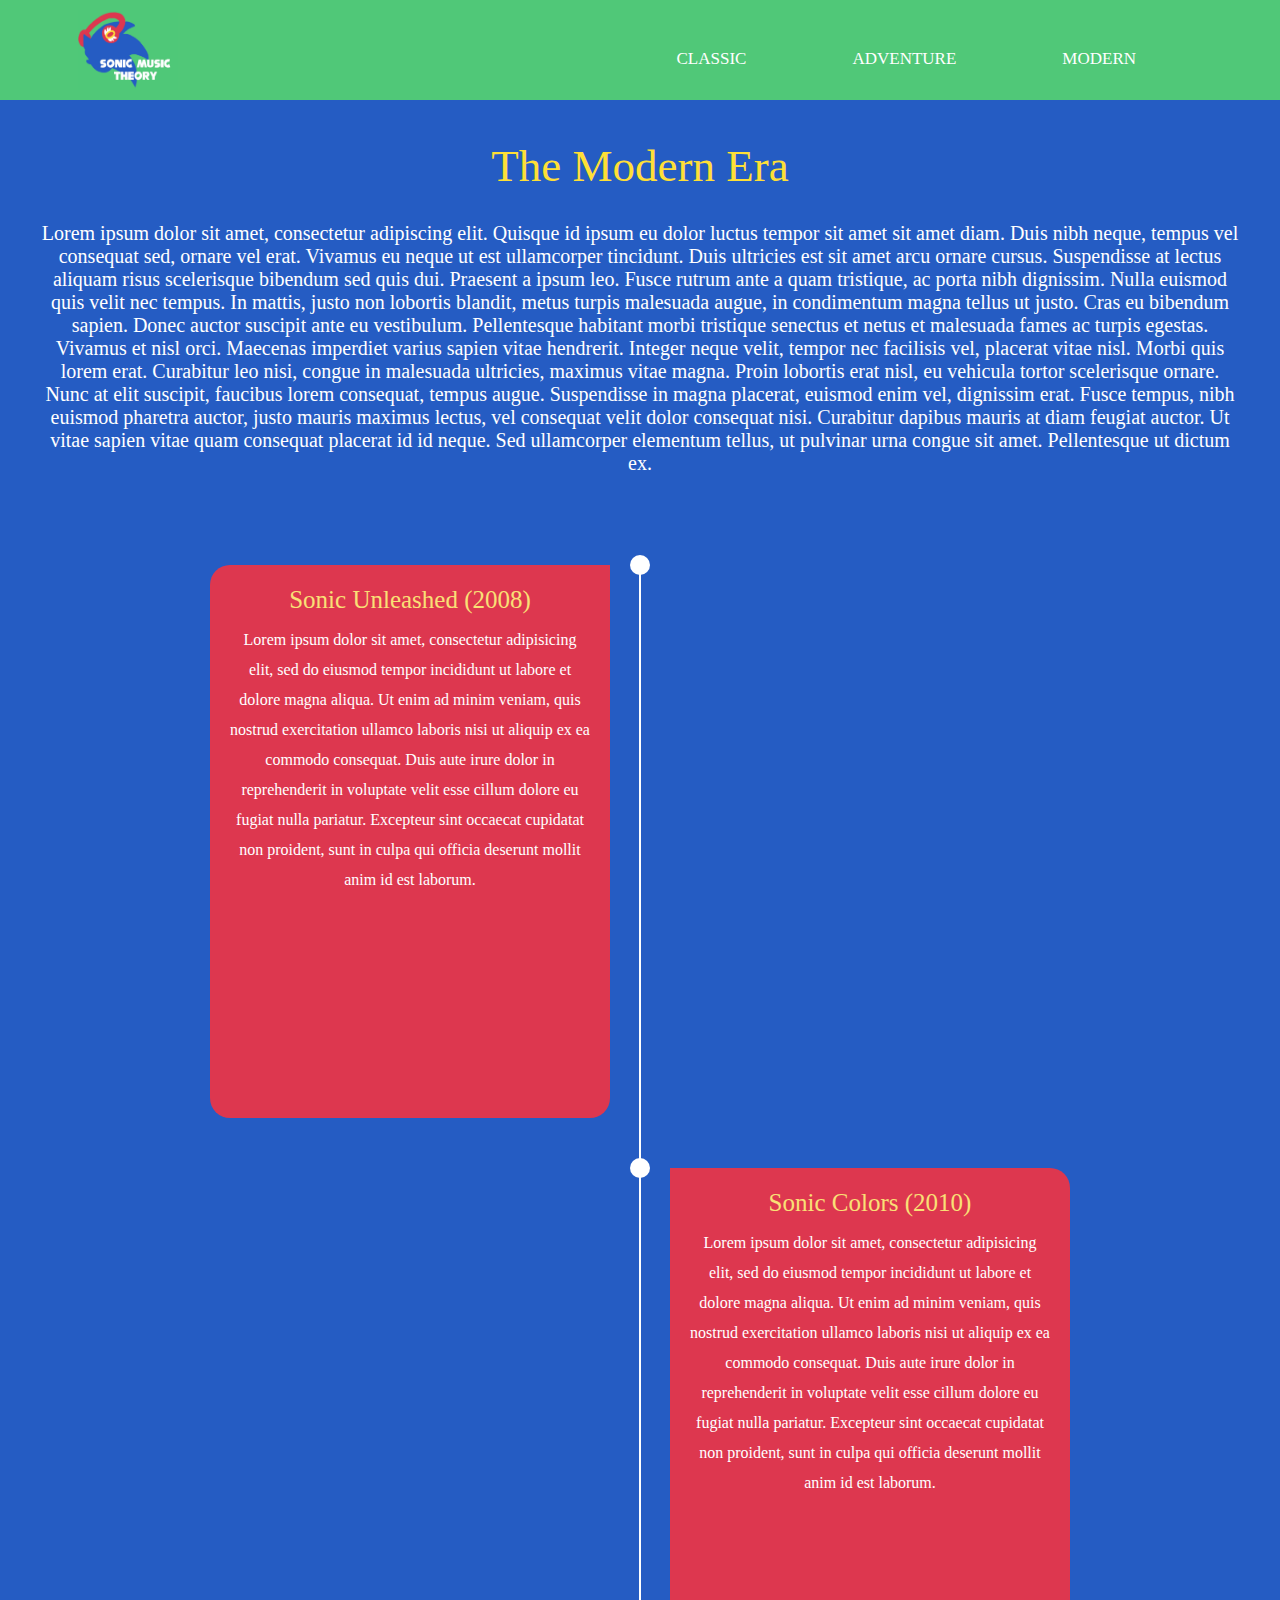
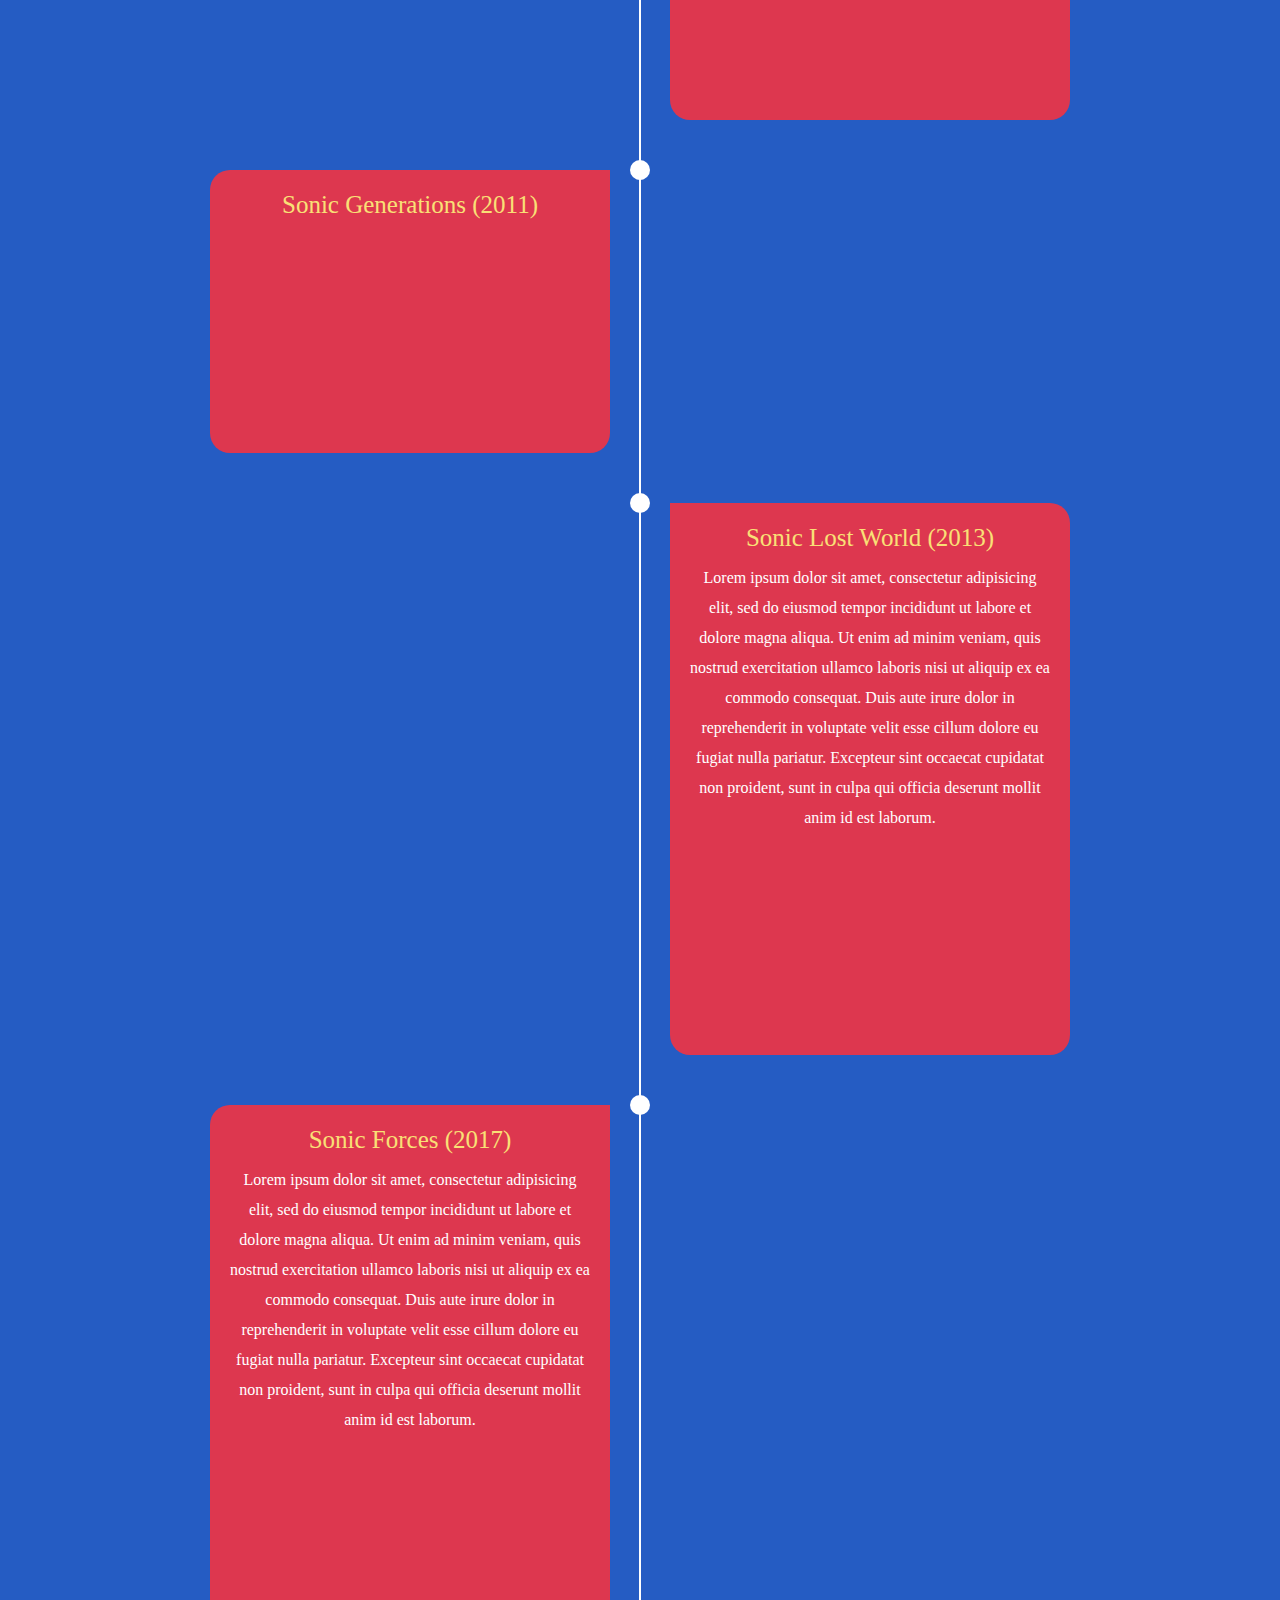
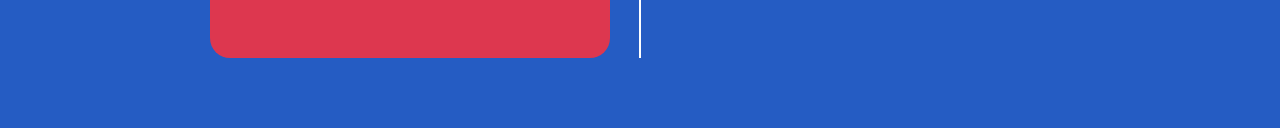
==== fourthpage.html @ 82dee257 "Add files via upload" ====
<!DOCTYPE html>
<html lang="en">
<head>
  <title>The Sound of Speed</title>
  <link rel="icon" type="png" href="SMTFavicon.png"/>
  <link rel="stylesheet" href="style.css">
  <meta charset="utf-8">
  <meta name="description" content="The Sound of Speed: Sonic Music Theory.">
  <meta name="author" content="Gracie Smith">
  <meta name="keywords" content="Sonic the Hedgehog, website, music, vieo game music, music theory, video games"/>
</head>
<body>
  <header>
    <div class="topnav">
      <a href="index.html">
        <img src= "SMTLogo.jpg" width="100" height="100" alt= "logo" class= "logo"></a>
      <nav>
        <ul>
          <li><a href="secondpage.html">Classic</a></li>
          <li><a href="thirdpage.html">Adventure</a></li>
          <li><a href="fourthpage.html">Modern</a></li>
        </ul>
      </nav>
    </div>
  </header>
<div class= "description">
  <h1>The Modern Era</h1>
  <p>Lorem ipsum dolor sit amet, consectetur adipiscing elit. Quisque id ipsum eu dolor luctus tempor sit amet sit amet diam. Duis nibh neque, tempus vel consequat sed, ornare vel erat. Vivamus eu neque ut est ullamcorper tincidunt. Duis ultricies est sit amet arcu ornare cursus. Suspendisse at lectus aliquam risus scelerisque bibendum sed quis dui. Praesent a ipsum leo. Fusce rutrum ante a quam tristique, ac porta nibh dignissim. Nulla euismod quis velit nec tempus. In mattis, justo non lobortis blandit, metus turpis malesuada augue, in condimentum magna tellus ut justo. Cras eu bibendum sapien. Donec auctor suscipit ante eu vestibulum. Pellentesque habitant morbi tristique senectus et netus et malesuada fames ac turpis egestas. Vivamus et nisl orci. Maecenas imperdiet varius sapien vitae hendrerit. Integer neque velit, tempor nec facilisis vel, placerat vitae nisl. Morbi quis lorem erat. Curabitur leo nisi, congue in malesuada ultricies, maximus vitae magna. Proin lobortis erat nisl, eu vehicula tortor scelerisque ornare. Nunc at elit suscipit, faucibus lorem consequat, tempus augue. Suspendisse in magna placerat, euismod enim vel, dignissim erat. Fusce tempus, nibh euismod pharetra auctor, justo mauris maximus lectus, vel consequat velit dolor consequat nisi. Curabitur dapibus mauris at diam feugiat auctor. Ut vitae sapien vitae quam consequat placerat id id neque. Sed ullamcorper elementum tellus, ut pulvinar urna congue sit amet. Pellentesque ut dictum ex.
  </p>
</div>

<div class="timeline-container">
  <div class="timeline">
    <ul>
      <li>
        <div class="timeline-content">
          <h2>Sonic Unleashed (2008)</h2>
          <p>Lorem ipsum dolor sit amet, consectetur adipisicing elit, sed do eiusmod tempor incididunt ut labore et dolore magna aliqua. Ut enim ad minim veniam, quis nostrud exercitation ullamco laboris nisi ut aliquip ex ea commodo consequat. Duis aute irure dolor in reprehenderit in voluptate velit esse cillum dolore eu fugiat nulla pariatur. Excepteur sint occaecat cupidatat non proident, sunt in culpa qui officia deserunt mollit anim id est laborum.</p>
          <div class="container">
            <iframe class="responsive-iframe" src="https://open.spotify.com/embed/playlist/2U9VRy9loz6GafYlyycTWf?utm_source=generator&amp;theme=0" width="100%" height="380" frameBorder="0" allowfullscreen="" allow="autoplay; clipboard-write; encrypted-media; fullscreen; picture-in-picture"></iframe>
          </div>
        </div>
      </li>
      <li>
        <div class="timeline-content">
          <h2>Sonic Colors (2010)</h2>
          <p>Lorem ipsum dolor sit amet, consectetur adipisicing elit, sed do eiusmod tempor incididunt ut labore et dolore magna aliqua. Ut enim ad minim veniam, quis nostrud exercitation ullamco laboris nisi ut aliquip ex ea commodo consequat. Duis aute irure dolor in reprehenderit in voluptate velit esse cillum dolore eu fugiat nulla pariatur. Excepteur sint occaecat cupidatat non proident, sunt in culpa qui officia deserunt mollit anim id est laborum.</p>
          <div class="container">
            <iframe class="responsive-iframe" src="https://open.spotify.com/embed/album/5lOaA1Wm1ShdiaKv3kLRKD?utm_source=generator&amp;theme=0" width="100%" height="380" frameBorder="0" allowfullscreen="" allow="autoplay; clipboard-write; encrypted-media; fullscreen; picture-in-picture"></iframe>
          </div>
        </div>
      </li>
      <li>
        <div class="timeline-content">
          <h2>Sonic Generations (2011)</h2>
          <div class="container">
            <iframe class="responsive-iframe" src="https://open.spotify.com/embed/playlist/2YNJe6ptAl356phpDjHs4W?utm_source=generator&amp;theme=0" width="100%" height="380" frameBorder="0" allowfullscreen="" allow="autoplay; clipboard-write; encrypted-media; fullscreen; picture-in-picture"></iframe>
          </div>
        </div>
      </li>
      <li>
        <div class="timeline-content">
          <h2>Sonic Lost World (2013)</h2>
          <p>Lorem ipsum dolor sit amet, consectetur adipisicing elit, sed do eiusmod tempor incididunt ut labore et dolore magna aliqua. Ut enim ad minim veniam, quis nostrud exercitation ullamco laboris nisi ut aliquip ex ea commodo consequat. Duis aute irure dolor in reprehenderit in voluptate velit esse cillum dolore eu fugiat nulla pariatur. Excepteur sint occaecat cupidatat non proident, sunt in culpa qui officia deserunt mollit anim id est laborum.</p>
          <div class="container">
            <iframe class="responsive-iframe" src="https://open.spotify.com/embed/playlist/2VZOSOggyQuRy0PAbk1M2S?utm_source=generator&amp;theme=0" width="100%" height="380" frameBorder="0" allowfullscreen="" allow="autoplay; clipboard-write; encrypted-media; fullscreen; picture-in-picture"></iframe>
          </div>
        </div>
      </li>
      <li>
        <div class="timeline-content">
          <h2>Sonic Forces (2017)</h2>
          <p>Lorem ipsum dolor sit amet, consectetur adipisicing elit, sed do eiusmod tempor incididunt ut labore et dolore magna aliqua. Ut enim ad minim veniam, quis nostrud exercitation ullamco laboris nisi ut aliquip ex ea commodo consequat. Duis aute irure dolor in reprehenderit in voluptate velit esse cillum dolore eu fugiat nulla pariatur. Excepteur sint occaecat cupidatat non proident, sunt in culpa qui officia deserunt mollit anim id est laborum.</p>
          <div class="container">
            <iframe class="responsive-iframe" src="https://open.spotify.com/embed/playlist/1vLQv3RGPSsbmV4x5FJSJz?utm_source=generator&amp;theme=0" width="100%" height="380" frameBorder="0" allowfullscreen="" allow="autoplay; clipboard-write; encrypted-media; fullscreen; picture-in-picture"></iframe>
          </div>
        </div>
      </li>
    </ul>
  </div>
</div>

</body>
</html>
---- style.css ----
* {
  margin: 0;
  padding: 0;
  box-sizing: border-box;
}

body {
  background: #255CC3;
  margin: 0;
  margin-bottom: 20px;
  text-align: center;
  width: 100%;
  max-width: 1920px;
  position: center;
}

.topnav {
  width: 80%;
  margin: 0 auto;
  overflow: visible;
}

header{
  background: #50C878;
}

header::after {
  content: '';
  display: table;
  clear: both;
}

.logo {
  float: left;
  padding: 10px 0;
  margin-left: -50px;
}

nav {
  float: right;
}

nav ul {
  margin: 0;
  padding: 0;
  list-style: none;
}

nav li {
  display: inline-block;
  font-size: 16px;
  margin-left: 70px;
  padding-top: 35px;
  position: relative;
}

nav a {
  float: left;
  display: block;
  color: white;
  text-align: center;
  padding: 14px 16px;
  font-family: 'pixeled';
  text-decoration: none;
  text-transform: uppercase;
  font-size: 17px;
}

h1 {
    font-family: 'nisesegasonic';
    color: #FEDF37;
    font-weight: 400;
    font-size: 45px;
    text-align: center;
    margin-top: 30px;
    margin-bottom: 30px;
}
h2 {
    font-family: 'Playfair Display', serif;
    color: #F9E076;
    font-weight: 500;
    font-size: 35px;
}
h3 {
    font-family: 'Playfair Display', serif;
    color: #F9E076;
    font-weight: 400;
    font-size: 35px;
}

.description {
  margin: 40px;
  font-family: 'Bree Serif', serif;
  font-size: 20px;
  color: white;
}
.container {
  position: relative;
  overflow: hidden;
  padding-top: 56.25%;
}
.responsive-iframe {
  position: absolute;
  top: 0;
  left: 0;
  bottom: 0;
  right: 0;
  width: 100%;
  height: 100%;
  border: 0;
}

iframe {
  margin-right: 100px;
}

.timeline-container {
  min-height: 100vh;
  width: 100%;
  display: flex;
  align-items: center;
  justify-content: center;
  padding: 50px 0;
  background-color: #255CC3;
}
.timeline {
  width: 80%;
  height: auto;
  max-width: 800px;
  margin: 0 auto;
  position: relative;
}
.timeline ul {
  list-style: none;
}
.timeline li {
  padding: 20px;
  background-color: #DD374F;
  color: white;
  margin-bottom: 20px;
  border-radius: 10px;
}
.timeline li:last-child {
  margin-bottom: 0;
}
.timeline-content h2{
  font-size: 25px;
  font-weight: 500;
  line-height: 30px;
  margin-bottom: 10px;
}
.timeline-content p {
  font-size: 16px;
  line-height: 30px;
  font-weight: 300;
}

@media only screen and (min-width: 700px) {
  .timeline::before{
    content:'';
    position: absolute;
    height: 100%;
    width: 2px;
    left: 50%;
    transform: translateX(-50%);
    background-color: white;
  }

  .timeline li {
    width: 50%;
    margin-bottom: 50px;
    position: relative;
  }
  .timeline li:nth-child(odd) {
    float: left;
    clear: right;
    transform: translateX(-30px);
    border-radius: 20px 0px 20px 20px;
  }
  .timeline li:nth-child(even) {
    float: right;
    clear: left;
    transform: translateX(30px);
    border-radius: 0px 20px 20px 20px;
  }
  .timeline li::after {
    content: '';
    position: absolute;
    height: 20px;
    width: 20px;
    background-color: white;
    border-radius: 50%;
    top: 0;
  }
  .timeline li:nth-child(odd)::after {
    transform: translate(50%, -50%);
    right: -30px;
  }
  .timeline li:nth-child(even)::after {
    transform: translate(-50%, -50%);
    left: -30px;
  }
  .timeline li:hover:after {
    background-color: #FEDF37;
  }
}


@font-face {
  font-family: 'pixeled';
  src: url("../fonts/Pixeled.ttf");
}

@font-face {
  font-family: 'nisesegasonic';
  src: url("../fonts/NiseSegaSonic.TTF");
}

@font-face {
  font-family: 'Courier Prime', monospace;
  src: url('https://fonts.googleapis.com/css2?family=Courier+Prime&display=swap');
}

@font-face {
  font-family: 'Raleway', sans-serif;
  src: url('https://fonts.googleapis.com/css2?family=Raleway:wght@600;700&display=swap');
}
@font-face {
  font-family: 'Bree Serif', serif;
  src: url('https://fonts.googleapis.com/css2?family=Bree+Serif&display=swap');
}
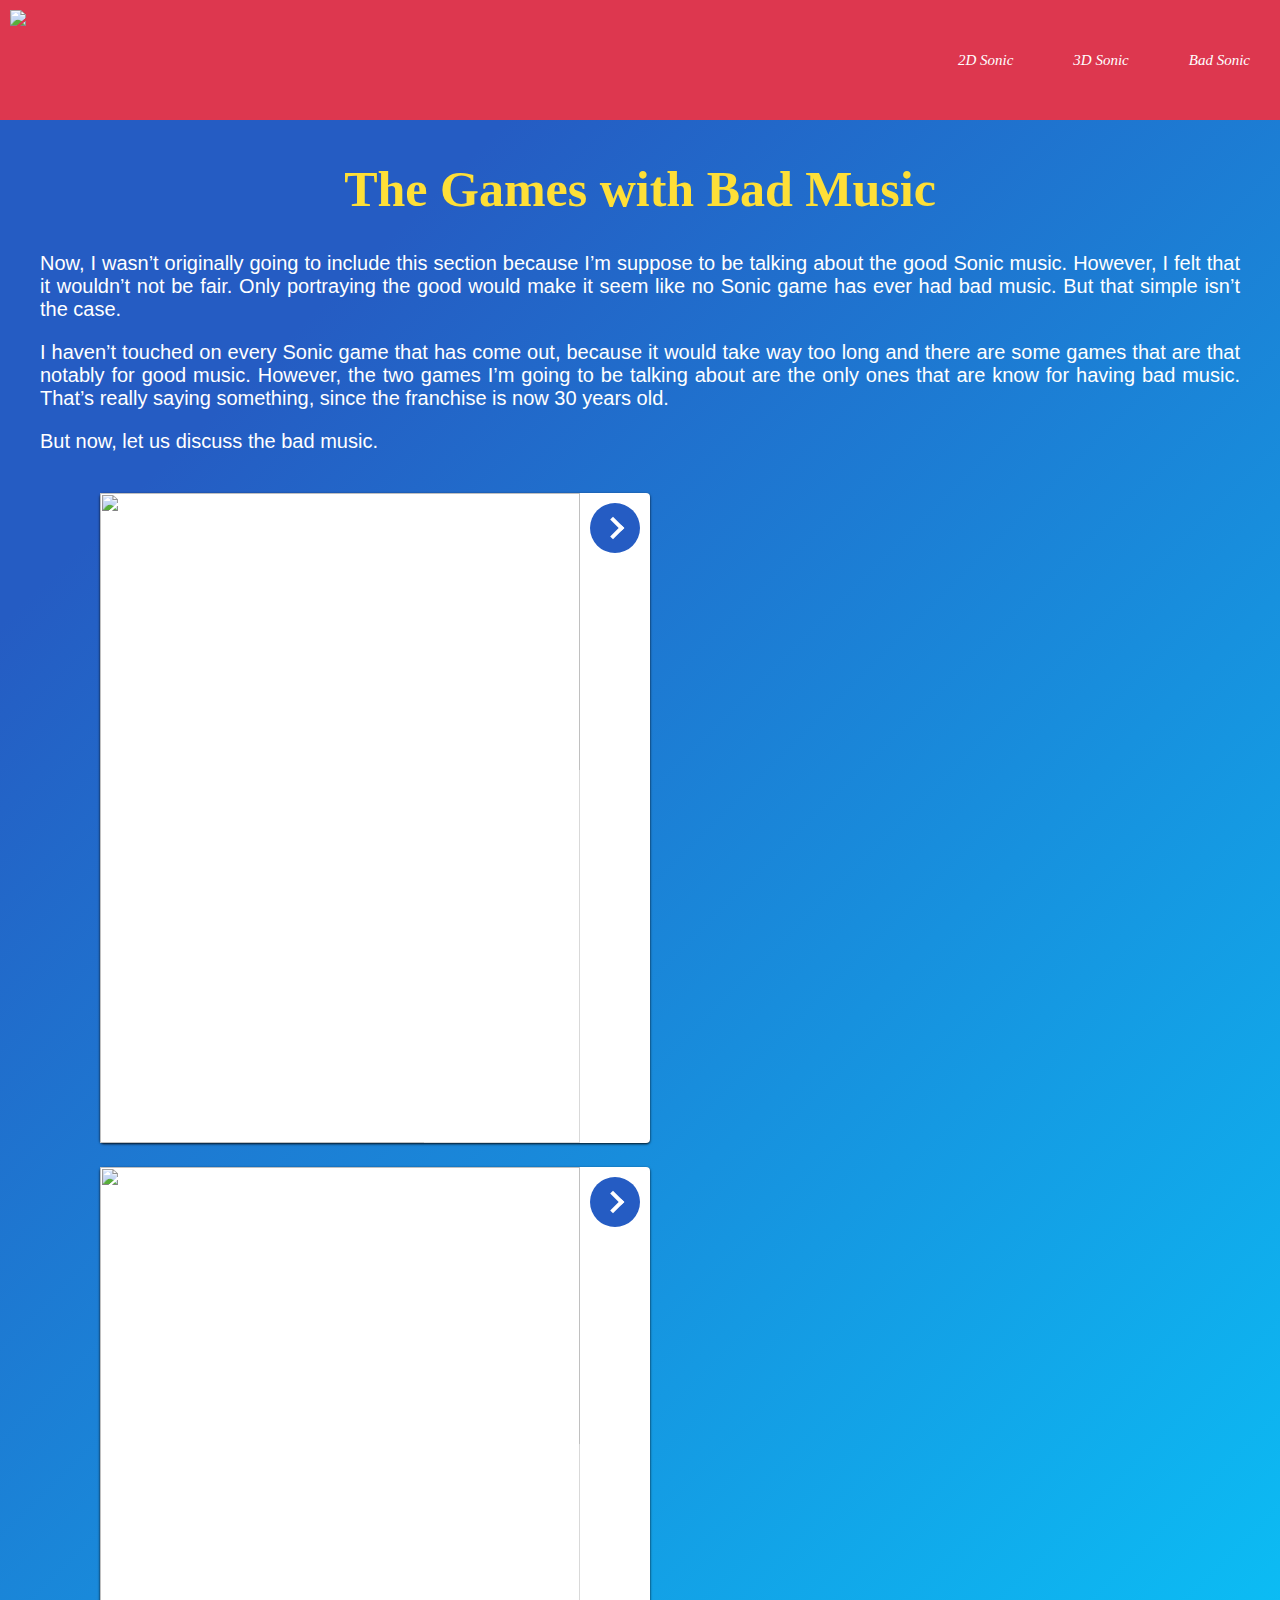
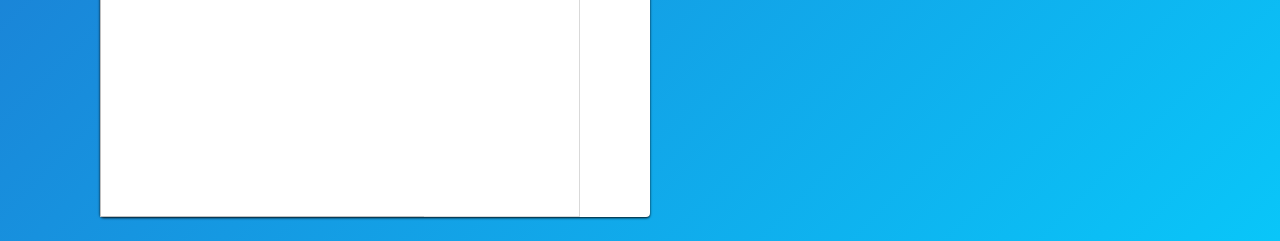
==== commit b208bb70: "Update fourthpage.html" ====
--- a/fourthpage.html
+++ b/fourthpage.html
@@ -8,77 +8,82 @@
   <meta name="description" content="The Sound of Speed: Sonic Music Theory.">
   <meta name="author" content="Gracie Smith">
   <meta name="keywords" content="Sonic the Hedgehog, website, music, vieo game music, music theory, video games"/>
+  <meta name="viewport" content="width=device-width, intial-scale=1.0"/>
 </head>
 <body>
-  <header>
-    <div class="topnav">
-      <a href="index.html">
-        <img src= "SMTLogo.jpg" width="100" height="100" alt= "logo" class= "logo"></a>
+  <section class="nav-bar">
+    <div class="nav-container">
+      <div class="brand">
+        <a href="index.html"><img src="SMTLogo.png"></a>
+      </div>
       <nav>
-        <ul>
-          <li><a href="secondpage.html">Classic</a></li>
-          <li><a href="thirdpage.html">Adventure</a></li>
-          <li><a href="fourthpage.html">Modern</a></li>
+        <div class="nav-mobile"><a id="nav-toggle" href="#!"><span></span></a></div>
+        <ul class="nav-list">
+          <li>
+            <a href="secondpage.html">2D Sonic</a>
+          </li>
+          <li>
+            <a href="thirdpage.html">3D Sonic</a>
+          </li>
+          <li>
+            <a href="fourthpage.html">Bad Sonic</a>
+          </li>
         </ul>
       </nav>
     </div>
-  </header>
-<div class= "description">
-  <h1>The Modern Era</h1>
-  <p>Lorem ipsum dolor sit amet, consectetur adipiscing elit. Quisque id ipsum eu dolor luctus tempor sit amet sit amet diam. Duis nibh neque, tempus vel consequat sed, ornare vel erat. Vivamus eu neque ut est ullamcorper tincidunt. Duis ultricies est sit amet arcu ornare cursus. Suspendisse at lectus aliquam risus scelerisque bibendum sed quis dui. Praesent a ipsum leo. Fusce rutrum ante a quam tristique, ac porta nibh dignissim. Nulla euismod quis velit nec tempus. In mattis, justo non lobortis blandit, metus turpis malesuada augue, in condimentum magna tellus ut justo. Cras eu bibendum sapien. Donec auctor suscipit ante eu vestibulum. Pellentesque habitant morbi tristique senectus et netus et malesuada fames ac turpis egestas. Vivamus et nisl orci. Maecenas imperdiet varius sapien vitae hendrerit. Integer neque velit, tempor nec facilisis vel, placerat vitae nisl. Morbi quis lorem erat. Curabitur leo nisi, congue in malesuada ultricies, maximus vitae magna. Proin lobortis erat nisl, eu vehicula tortor scelerisque ornare. Nunc at elit suscipit, faucibus lorem consequat, tempus augue. Suspendisse in magna placerat, euismod enim vel, dignissim erat. Fusce tempus, nibh euismod pharetra auctor, justo mauris maximus lectus, vel consequat velit dolor consequat nisi. Curabitur dapibus mauris at diam feugiat auctor. Ut vitae sapien vitae quam consequat placerat id id neque. Sed ullamcorper elementum tellus, ut pulvinar urna congue sit amet. Pellentesque ut dictum ex.
-  </p>
-</div>
+  </section>
 
-<div class="timeline-container">
-  <div class="timeline">
-    <ul>
-      <li>
-        <div class="timeline-content">
-          <h2>Sonic Unleashed (2008)</h2>
-          <p>Lorem ipsum dolor sit amet, consectetur adipisicing elit, sed do eiusmod tempor incididunt ut labore et dolore magna aliqua. Ut enim ad minim veniam, quis nostrud exercitation ullamco laboris nisi ut aliquip ex ea commodo consequat. Duis aute irure dolor in reprehenderit in voluptate velit esse cillum dolore eu fugiat nulla pariatur. Excepteur sint occaecat cupidatat non proident, sunt in culpa qui officia deserunt mollit anim id est laborum.</p>
-          <div class="container">
-            <iframe class="responsive-iframe" src="https://open.spotify.com/embed/playlist/2U9VRy9loz6GafYlyycTWf?utm_source=generator&amp;theme=0" width="100%" height="380" frameBorder="0" allowfullscreen="" allow="autoplay; clipboard-write; encrypted-media; fullscreen; picture-in-picture"></iframe>
+  <div class= "description">
+    <h1>The Games with Bad Music</h1>
+    <p>Now, I wasn’t originally going to include this section because I’m suppose to be talking about the good Sonic music. However, I felt that it wouldn’t not be fair. Only portraying the good would make it seem like no Sonic game has ever had bad music. But that simple isn’t the case.</p>
+    <p>I haven’t touched on every Sonic game that has come out, because it would take way too long and there are some games that are that notably for good music. However, the two games I’m going to be talking about are the only ones that are know for having bad music. That’s really saying something, since the franchise is now 30 years old.</p>
+    <p>But now, let us discuss the bad music.</p>
+    </p>
+  </div>
+
+  <div class="fx-wrap">
+      <div class="card">
+          <div class="front">
+              <div class="image"><img src="51rKuCJuw9L.jpeg"/></div>
+              <div class="text">
+                  <header class="clearfix"><button class="flip"><i class="arrow right"></i></button></header>
+              </div>
           </div>
-        </div>
-      </li>
-      <li>
-        <div class="timeline-content">
-          <h2>Sonic Colors (2010)</h2>
-          <p>Lorem ipsum dolor sit amet, consectetur adipisicing elit, sed do eiusmod tempor incididunt ut labore et dolore magna aliqua. Ut enim ad minim veniam, quis nostrud exercitation ullamco laboris nisi ut aliquip ex ea commodo consequat. Duis aute irure dolor in reprehenderit in voluptate velit esse cillum dolore eu fugiat nulla pariatur. Excepteur sint occaecat cupidatat non proident, sunt in culpa qui officia deserunt mollit anim id est laborum.</p>
-          <div class="container">
-            <iframe class="responsive-iframe" src="https://open.spotify.com/embed/album/5lOaA1Wm1ShdiaKv3kLRKD?utm_source=generator&amp;theme=0" width="100%" height="380" frameBorder="0" allowfullscreen="" allow="autoplay; clipboard-write; encrypted-media; fullscreen; picture-in-picture"></iframe>
+          <div class="back">
+              <div class="text">
+                  <header class="clearfix"><button class="flip"><i class="arrow left"></i></button>
+                  </header><b>Sonic Chronicles: The Dark Brotherhood</b>
+                  <p>I’m not gonna lie, I don’t know what happened with the Sonic Chronicles’ soundtrack. I have heard so many stories about what happened; copyright issues, they ran out of time, they deleted all the music files. Just about every reason has been listed. And none of those reasons is an excuse for this awfulness. The quality of the music is so low that it is almost hard to decipher. The notes sound like they were tossed into a blender The melody is none existent. The soundtrack just gives me a headache listening too is.</p>
+                  <iframe src="https://www.youtube.com/embed/yzx2cxJJRhU" title="YouTube video player" frameborder="0" allow="accelerometer; autoplay; clipboard-write; encrypted-media; gyroscope; picture-in-picture" allowfullscreen></iframe>
+              </div>
           </div>
-        </div>
-      </li>
-      <li>
-        <div class="timeline-content">
-          <h2>Sonic Generations (2011)</h2>
-          <div class="container">
-            <iframe class="responsive-iframe" src="https://open.spotify.com/embed/playlist/2YNJe6ptAl356phpDjHs4W?utm_source=generator&amp;theme=0" width="100%" height="380" frameBorder="0" allowfullscreen="" allow="autoplay; clipboard-write; encrypted-media; fullscreen; picture-in-picture"></iframe>
+      </div>
+  </div>
+  <div class="fx-wrap">
+      <div class="card">
+          <div class="front">
+              <div class="image">
+                  <div class="image"><img src="MV5BZTA2NzY4YmItMDE0MS00YWU0LWIyN2MtYjI0OWYxNmE3YzgxXkEyXkFqcGdeQXVyNDQ2OTk4MzI@._V1_.jpg"/></div>
+              </div>
+              <div class="text">
+                  <header class="clearfix"><button class="flip"><i class="arrow right"></i></button></header>
+              </div>
           </div>
-        </div>
-      </li>
-      <li>
-        <div class="timeline-content">
-          <h2>Sonic Lost World (2013)</h2>
-          <p>Lorem ipsum dolor sit amet, consectetur adipisicing elit, sed do eiusmod tempor incididunt ut labore et dolore magna aliqua. Ut enim ad minim veniam, quis nostrud exercitation ullamco laboris nisi ut aliquip ex ea commodo consequat. Duis aute irure dolor in reprehenderit in voluptate velit esse cillum dolore eu fugiat nulla pariatur. Excepteur sint occaecat cupidatat non proident, sunt in culpa qui officia deserunt mollit anim id est laborum.</p>
-          <div class="container">
-            <iframe class="responsive-iframe" src="https://open.spotify.com/embed/playlist/2VZOSOggyQuRy0PAbk1M2S?utm_source=generator&amp;theme=0" width="100%" height="380" frameBorder="0" allowfullscreen="" allow="autoplay; clipboard-write; encrypted-media; fullscreen; picture-in-picture"></iframe>
+          <div class="back">
+              <div class="text">
+                  <header class="clearfix"><button class="flip"><i class="arrow left"></i></button></header>
+                  <b>Sonic Boom: Rise of Lyric</b>
+                  <p>I wouldn’t say that the music is Sonic Boom is bad, in and of itself. The music is very generic, but if it had been used for a stand alone kids game, I don’t think anyone would complain. The problem is that this is for a Sonic game, which has constantly shown that it is able to make stellar music for its games. So, having this generic soundtrack associated with Sonic is very disappointing. It’s not a bad game soundtrack, but it is a bad Sonic game soundtrack.</p>
+                  <iframe src="https://www.youtube.com/embed/wPrit8J97d8" title="YouTube video player" frameborder="0" allow="accelerometer; autoplay; clipboard-write; encrypted-media; gyroscope; picture-in-picture" allowfullscreen></iframe>
+              </div>
           </div>
-        </div>
-      </li>
-      <li>
-        <div class="timeline-content">
-          <h2>Sonic Forces (2017)</h2>
-          <p>Lorem ipsum dolor sit amet, consectetur adipisicing elit, sed do eiusmod tempor incididunt ut labore et dolore magna aliqua. Ut enim ad minim veniam, quis nostrud exercitation ullamco laboris nisi ut aliquip ex ea commodo consequat. Duis aute irure dolor in reprehenderit in voluptate velit esse cillum dolore eu fugiat nulla pariatur. Excepteur sint occaecat cupidatat non proident, sunt in culpa qui officia deserunt mollit anim id est laborum.</p>
-          <div class="container">
-            <iframe class="responsive-iframe" src="https://open.spotify.com/embed/playlist/1vLQv3RGPSsbmV4x5FJSJz?utm_source=generator&amp;theme=0" width="100%" height="380" frameBorder="0" allowfullscreen="" allow="autoplay; clipboard-write; encrypted-media; fullscreen; picture-in-picture"></iframe>
-          </div>
-        </div>
-      </li>
-    </ul>
+      </div>
   </div>
-</div>
+
+<script src="http://cdnjs.cloudflare.com/ajax/libs/jquery/2.1.3/jquery.min.js"></script>
+<script type="text/javascript" async src="https://tenor.com/embed.js"></script>
+<script  src="main.js"></script>
+<script  src="card.js"></script>
 
 </body>
 </html>
--- a/style.css
+++ b/style.css
@@ -1,229 +1,488 @@
+body {
+	margin: 0;
+	padding: 0;
+	background-color: #09c6f9;
+	background-image: linear-gradient(315deg, #09c6f9 0%, #255cc3 80%);
+  overflow-x: hidden;
+}
+
 * {
+	font-family: 'Righteous', cursive;
+}
+
+.nav-bar {
+  height: 110px;
+  background: #DD374F;
+  padding-top: 10px;
+}
+.brand {
+  position: absolute;
+  padding-left: 10px;
+  float: left;
+  line-height: 70px;
+  text-transform: uppercase;
+  font-size: 1.4em;
+}
+.brand a img {
+	max-height: 100px;
+  float: left;
+  position: relative;
+}
+.brand a,
+.brand a:visited {
+  color: #ffffff;
+  text-decoration: none;
+}
+.nav-container {
+  max-width: 1400px;
+  margin: 0 auto;
+}
+
+nav {
+  float: right;
+}
+nav ul {
+  list-style: none;
   margin: 0;
   padding: 0;
-  box-sizing: border-box;
-}
-
-body {
-  background: #255CC3;
+}
+nav ul li {
+  float: left;
+  position: relative;
+  text-align: center;
+}
+nav ul li a,
+nav ul li a:visited {
+  display: block;
+  padding: 0 30px;
+  line-height: 100px;
+  background: #DD374F;
+  color: #ffffff;
+  font-size: 15px;
+  font-family: 'pixeled';
+  font-style: oblique;
+  text-decoration: none;
+}
+nav ul li a:hover,
+nav ul li a:visited:hover {
+  background-image: url("sonic_transform2_special.gif");
+  background-size: 220px;
+  background-repeat: no-repeat;
+  background-position: center;
+  text-decoration: underline;
+}
+nav ul li ul li {
+  min-width: 190px;
+}
+nav ul li ul li a {
+  padding: 30px;
+  line-height: 50px;
+}
+.nav-mobile {
+  display: none;
+  position: absolute;
+  margin-top: 20px;
+  top: 0;
+  right: 0;
+  background: #DD374F;
+  height: 70px;
+  width: 70px;
+}
+
+@media only screen and (max-width: 798px) {
+  .nav-mobile {
+    display: block;
+  }
+  nav {
+    width: 100%;
+    padding: 100px 0 15px;
+  }
+  nav ul {
+    display: none;
+  }
+  nav ul li {
+    float: none;
+  }
+  nav ul li a {
+    padding: 15px;
+    line-height: 70px;
+    padding-left: 25%;
+  }
+  nav ul li a:hover,
+  nav ul li a:visited:hover {
+    background-size: 200px;
+    background-position: 100px
+  }
+  nav ul li ul li a {
+    padding-left: 30%;
+  }
+	.brand a img {
+		max-height: 80px;
+		margin-top: 5px;
+	}
+  .fx-wrap {
+    margin-left: 10px;
+  }
+  .fx-wrap .card {
+    width: 300px;
+    height: 350px;
+  }
+  .image img {
+    width: 280px;
+    height: 350px;
+  }
+}
+@media screen and (min-width: 799px) {
+  .nav-list {
+    display: block !important;
+  }
+}
+
+#nav-toggle {
+  position: absolute;
+  left: 18px;
+  top: 22px;
+  cursor: pointer;
+  padding: 10px 35px 16px 0px;
+}
+#nav-toggle span,
+#nav-toggle span:before,
+#nav-toggle span:after {
+  cursor: pointer;
+  border-radius: 1px;
+  height: 5px;
+  width: 35px;
+  background: #ffffff;
+  position: absolute;
+  display: block;
+  content: '';
+  transition: all 300ms ease-in-out;
+}
+#nav-toggle span:before {
+  top: -10px;
+}
+#nav-toggle span:after {
+  bottom: -10px;
+}
+#nav-toggle.active span {
+  background-color: transparent;
+}
+#nav-toggle.active span:before, #nav-toggle.active span:after {
+  top: 0;
+}
+#nav-toggle.active span:before {
+  transform: rotate(45deg);
+}
+#nav-toggle.active span:after {
+  transform: rotate(-45deg);
+}
+
+.description {
+  margin: 40px;
+  text-align: justify;
+}
+.description h1 {
+  font-family: 'nisesegasonic';
+  font-size: 50px;
+  text-align: center;
+  color: #FEDF37;
+}
+.description p {
+  font-size: 20px;
+  font-family: 'Readex Pro', sans-serif;
+  color: white;
+}
+
+.image img {
+  width: 480px;
+  height: 650px;
+}
+
+.fx-wrap {
+  display: inline-block;
+  margin-bottom: 20px;
+  margin-left: 100px;
+}
+.fx-wrap .card {
+  width: 550px;
+  height: 650px;
+  position: relative;
+}
+
+.fx-wrap .card>.front,
+.fx-wrap .card>.back {
+  transition: transform 3s, z-index 3s 0s, box-shadow 3s;
+  box-shadow: 0 1px 3px rgba(0,0,0,0.48), 0 1px 2px rgba(0,0,0,0.60);
+  will-change: transform;
+  position: absolute;
+  left: 0;
+  right: 0;
+  top: 0;
+  bottom: 0;
+  border-radius: 4px;
+  background-color: #fff;
+  backface-visibility: hidden;
+}
+.fx-wrap .card>.front:before,
+.fx-wrap .card>.back:before {
+  transition: all 1s;
+  content: '';
+  display: block;
+  position: absolute;
+  width: 100%;
+  height: 100%;
+  background-size: contain;
+  background-image: linear-gradient(135deg, rgba(238,238,238,0) 0%, rgba(255,255,255,0) 36%, rgba(255,255,255,0.4) 36%, rgba(255,255,255,0.4) 68%, rgba(247,247,247,0) 69%, rgba(238,238,238,0) 70%);
+  background-repeat: no-repeat;
+  background-position: 324px 0;
+  pointer-events: none;
+  z-index: 20;
+}
+.fx-wrap .card>.front>*,
+.fx-wrap .card>.back>* {
+  height: 100%;
+}
+.fx-wrap .card>.front .image,
+.fx-wrap .card>.back .image {
+  float: left;
+}
+.fx-wrap .card>.front .text,
+.fx-wrap .card>.back .text {
+  display: flex;
+  flex-direction: column;
+  justify-content: space-between;
+  width: 216px;
+  float: right;
+}
+
+.arrow {
+  border: solid white;
+  border-width: 0 4px 4px 0;
+  display: inline-block;
+  padding: 6px;
+}
+.right {
+  transform: rotate(-45deg);
+  -webkit-transform: rotate(-45deg);
+  margin-left: -5px;
+}
+.left {
+  transform: rotate(135deg);
+  -webkit-transform: rotate(135deg);
+  margin-right: -5px;
+}
+
+.fx-wrap .card>.front .text button.flip,
+.fx-wrap .card>.back .text button.flip {
+  border-radius: 9999em;
+  width: 50px;
+  height: 50px;
+  margin: 10px;
+  border: 0;
+  background-color: #255cc3;
+  color: #fff;
+  font-size: 1.5em;
+  float: right;
+  flex: 1;
+  outline: 0;
+  transition: background-color 0.2s ease-in, transform 0.3s;
+  transition-delay: 0.1s;
+}
+.fx-wrap .card>.front .text button.flip:hover,
+.fx-wrap .card>.back .text button.flip:hover {
+  background-color: #FEDF37;
+}
+.fx-wrap .card>.front .text button.flip:focus,
+.fx-wrap .card>.back .text button.flip:focus {
+  transform: rotate(-360deg);
+}
+
+.fx-wrap .card>.back .text p {
+  width: 80%;
+  flex: 2;
+  text-align: justify;
+}
+.fx-wrap .card>.front .text a,
+.fx-wrap .card>.back .text a {
+  text-transform: uppercase;
+  margin: 10px auto;
+  text-align: right;
+  width: 80%;
+  display: block;
+  flex: 1;
+}
+
+.fx-wrap .card>.back .text iframe {
+  height: 300px;
+}
+
+.fx-wrap .card>.front .image,
+.fx-wrap .card>.back .image {
+  border-top-left-radius: 4px;
+  border-bottom-left-radius: 4px;
+  background-size: cover;
+  width: 108px;
+  position: relative;
+}
+.fx-wrap .card>.front .image .heading,
+.fx-wrap .card>.back .image .heading {
+  position: absolute;
+  bottom: 0;
+  left: 0;
+  right: 0;
   margin: 0;
-  margin-bottom: 20px;
-  text-align: center;
+  padding: 10px;
+  font-size: 1.5em;
+  text-align: right;
+  color: #fff;
+  text-transform: uppercase;
+}
+.fx-wrap .card>.front {
+  z-index: 2;
+  transform: rotateY(0deg);
+}
+.fx-wrap .card>.back {
+  z-index: 1;
+  transform: rotateY(180deg);
+}
+.fx-wrap .card>.back header,
+.fx-wrap .card>.back .text {
   width: 100%;
-  max-width: 1920px;
-  position: center;
-}
-
-.topnav {
+}
+.fx-wrap .card>.back header b,
+.fx-wrap .card>.back .text b {
+  color: #50c878;
   width: 80%;
   margin: 0 auto;
-  overflow: visible;
-}
-
-header{
-  background: #50C878;
-}
-
-header::after {
-  content: '';
-  display: table;
-  clear: both;
-}
-
-.logo {
-  float: left;
-  padding: 10px 0;
-  margin-left: -50px;
-}
-
-nav {
-  float: right;
-}
-
-nav ul {
-  margin: 0;
-  padding: 0;
-  list-style: none;
-}
-
-nav li {
-  display: inline-block;
-  font-size: 16px;
-  margin-left: 70px;
-  padding-top: 35px;
-  position: relative;
-}
-
-nav a {
-  float: left;
-  display: block;
-  color: white;
+  margin-top: -20px;
   text-align: center;
-  padding: 14px 16px;
-  font-family: 'pixeled';
-  text-decoration: none;
-  text-transform: uppercase;
-  font-size: 17px;
-}
-
-h1 {
-    font-family: 'nisesegasonic';
-    color: #FEDF37;
-    font-weight: 400;
-    font-size: 45px;
-    text-align: center;
-    margin-top: 30px;
-    margin-bottom: 30px;
-}
-h2 {
-    font-family: 'Playfair Display', serif;
-    color: #F9E076;
-    font-weight: 500;
-    font-size: 35px;
-}
-h3 {
-    font-family: 'Playfair Display', serif;
-    color: #F9E076;
-    font-weight: 400;
-    font-size: 35px;
-}
-
-.description {
-  margin: 40px;
+  font-family: 'nisesegasonic';
+  font-size: 30px;
+}
+.fx-wrap .card>.back header p,
+.fx-wrap .card>.back .text p {
+  margin: 20px auto;
+  text-align: center;
   font-family: 'Bree Serif', serif;
-  font-size: 20px;
-  color: white;
-}
-.container {
-  position: relative;
-  overflow: hidden;
-  padding-top: 56.25%;
-}
-.responsive-iframe {
-  position: absolute;
-  top: 0;
-  left: 0;
-  bottom: 0;
-  right: 0;
-  width: 100%;
-  height: 100%;
-  border: 0;
-}
-
-iframe {
-  margin-right: 100px;
-}
-
-.timeline-container {
-  min-height: 100vh;
-  width: 100%;
-  display: flex;
-  align-items: center;
-  justify-content: center;
-  padding: 50px 0;
-  background-color: #255CC3;
-}
-.timeline {
-  width: 80%;
-  height: auto;
-  max-width: 800px;
-  margin: 0 auto;
-  position: relative;
-}
-.timeline ul {
-  list-style: none;
-}
-.timeline li {
-  padding: 20px;
-  background-color: #DD374F;
-  color: white;
-  margin-bottom: 20px;
-  border-radius: 10px;
-}
-.timeline li:last-child {
-  margin-bottom: 0;
-}
-.timeline-content h2{
-  font-size: 25px;
-  font-weight: 500;
-  line-height: 30px;
-  margin-bottom: 10px;
-}
-.timeline-content p {
-  font-size: 16px;
-  line-height: 30px;
-  font-weight: 300;
-}
-
-@media only screen and (min-width: 700px) {
-  .timeline::before{
-    content:'';
-    position: absolute;
-    height: 100%;
-    width: 2px;
-    left: 50%;
-    transform: translateX(-50%);
-    background-color: white;
-  }
-
-  .timeline li {
-    width: 50%;
-    margin-bottom: 50px;
-    position: relative;
-  }
-  .timeline li:nth-child(odd) {
-    float: left;
-    clear: right;
-    transform: translateX(-30px);
-    border-radius: 20px 0px 20px 20px;
-  }
-  .timeline li:nth-child(even) {
-    float: right;
-    clear: left;
-    transform: translateX(30px);
-    border-radius: 0px 20px 20px 20px;
-  }
-  .timeline li::after {
-    content: '';
-    position: absolute;
-    height: 20px;
-    width: 20px;
-    background-color: white;
-    border-radius: 50%;
-    top: 0;
-  }
-  .timeline li:nth-child(odd)::after {
-    transform: translate(50%, -50%);
-    right: -30px;
-  }
-  .timeline li:nth-child(even)::after {
-    transform: translate(-50%, -50%);
-    left: -30px;
-  }
-  .timeline li:hover:after {
-    background-color: #FEDF37;
-  }
-}
-
+  font-size: 18px;
+}
+.fx-wrap .card.flip-it>.front {
+  transform: rotateY(-180deg);
+  z-index: 1;
+}
+.fx-wrap .card.flip-it>.back {
+  transform: rotateY(0deg);
+  z-index: 2;
+}
+.fx-wrap .card.flip-it>.front:before,
+.fx-wrap .card.flip-it>.back:before {
+  background-position: -324px 0;
+}
+
+
+.videoWrapper {
+	position: relative;
+	padding-top: 25px;
+	height: 0;
+}
+.videoWrapper iframe {
+	position: absolute;
+	top: 0;
+	left: 0;
+	width: 75%;
+	height: 600px;
+	margin-left: 175px;
+}
+
+
+@media only screen and (max-width: 860px) {
+	.videoWrapper iframe {
+		margin-left: 100px;
+	}
+}
+@media only screen and (max-width: 798px) {
+  .nav-mobile {
+    display: block;
+  }
+  nav {
+    width: 100%;
+    padding: 100px 0 15px;
+  }
+  nav ul {
+    display: none;
+  }
+  nav ul li {
+    float: none;
+  }
+  nav ul li a {
+    padding: 15px;
+    line-height: 70px;
+    padding-left: 25%;
+  }
+  nav ul li a:hover,
+  nav ul li a:visited:hover {
+    background-size: 200px;
+    background-position: 100px
+  }
+  nav ul li ul li a {
+    padding-left: 30%;
+  }
+	.brand a img {
+		max-height: 80px;
+		margin-top: 5px;
+	}
+}
+@media only screen and (max-width: 720px) {
+  .fx-wrap {
+  margin-left: 45px;
+  }
+  .fx-wrap .card {
+  width: 600px;
+  height: 450px;
+  }
+  .image img {
+  width: 530px;
+  height: 450px;
+  }
+}
+@media only screen and (max-width: 670px) {
+  .fx-wrap {
+  margin-left: 45px;
+  }
+
+  .fx-wrap .card {
+  width: 400px;
+  height: 650px;
+  }
+  .image img {
+  width: 330px;
+  height: 650px;
+  }
+  .fx-wrap .card>.back .text iframe {
+    height: 200px;
+  }
+	.videoWrapper iframe {
+		margin-left: 60px;
+		height: 300px;
+	}
+}
+@media screen and (min-width: 799px) {
+  .nav-list {
+    display: block !important;
+  }
+}
 
 @font-face {
   font-family: 'pixeled';
   src: url("../fonts/Pixeled.ttf");
 }
-
 @font-face {
   font-family: 'nisesegasonic';
   src: url("../fonts/NiseSegaSonic.TTF");
 }
-
 @font-face {
-  font-family: 'Courier Prime', monospace;
-  src: url('https://fonts.googleapis.com/css2?family=Courier+Prime&display=swap');
-}
-
-@font-face {
-  font-family: 'Raleway', sans-serif;
-  src: url('https://fonts.googleapis.com/css2?family=Raleway:wght@600;700&display=swap');
+	font-family: 'Readex Pro', sans-serif;
+	src: url('https://fonts.googleapis.com/css2?family=Readex+Pro&display=swap');
 }
 @font-face {
   font-family: 'Bree Serif', serif;
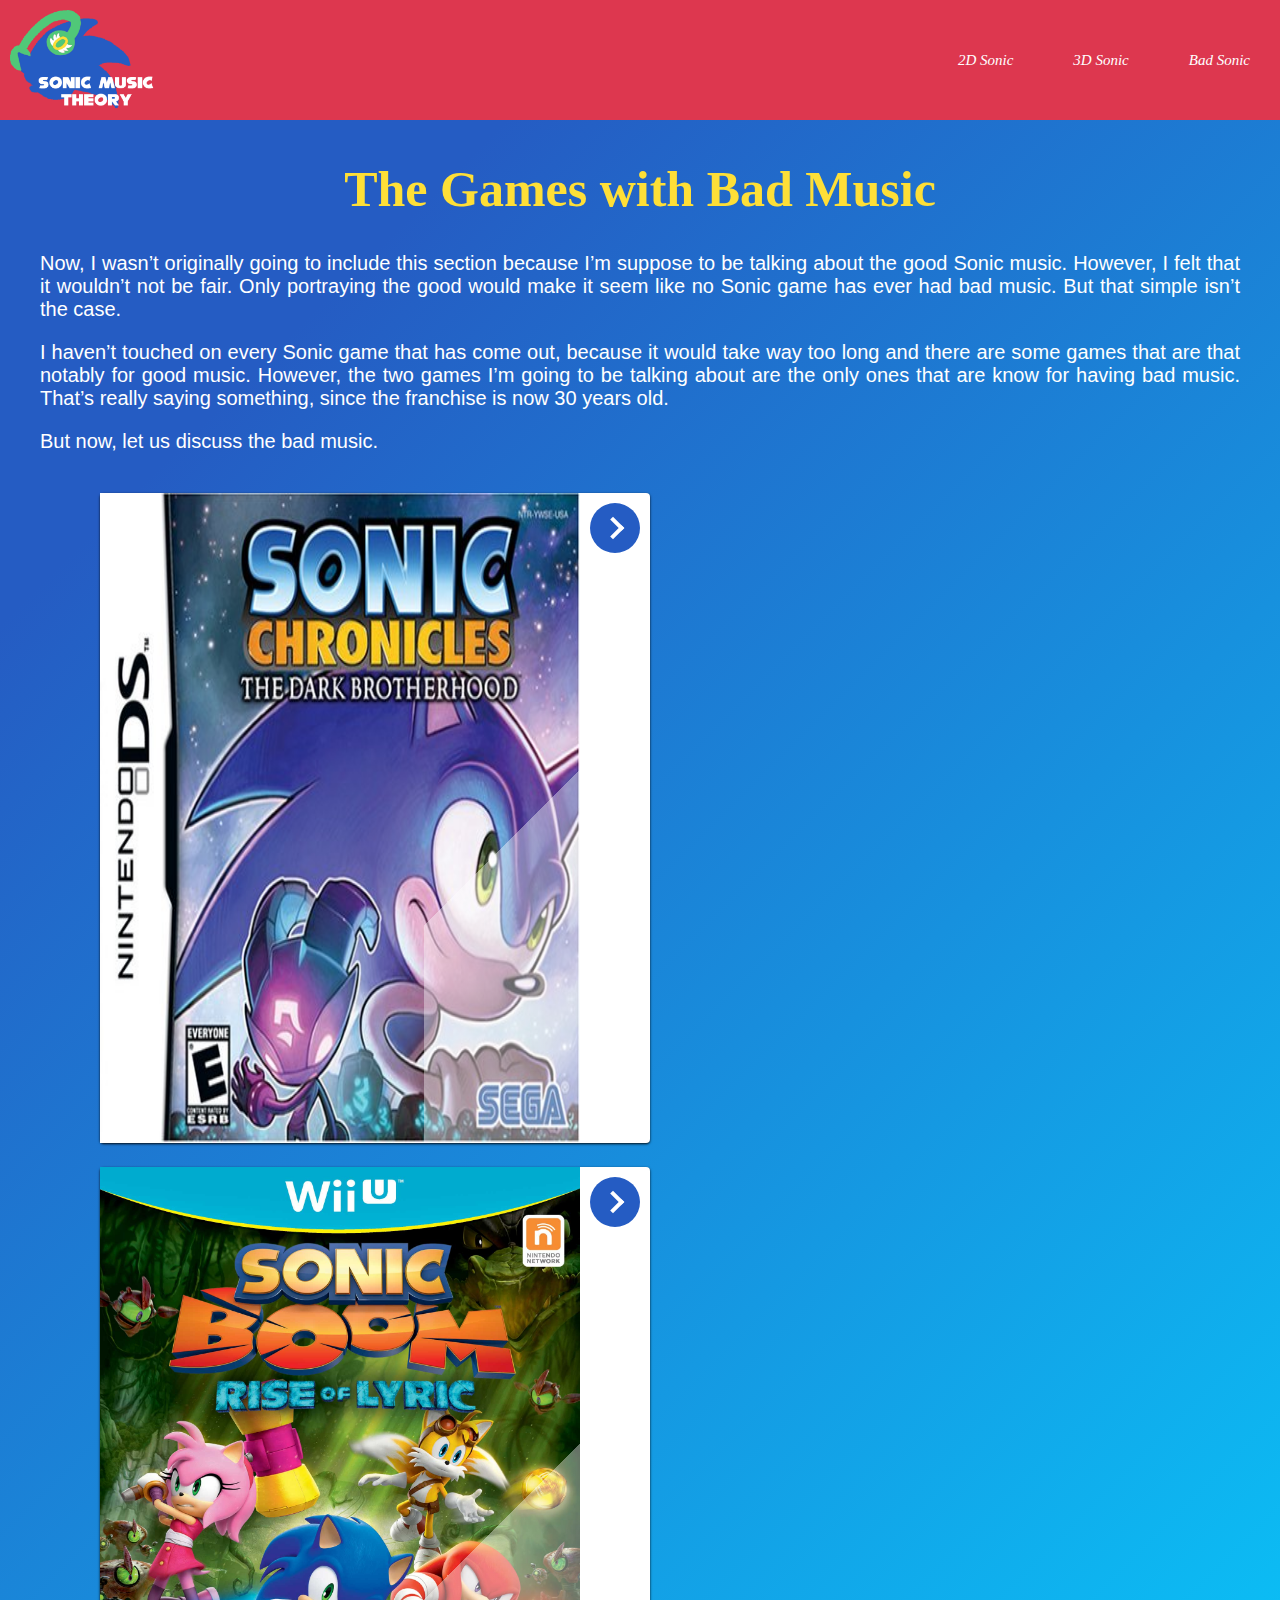
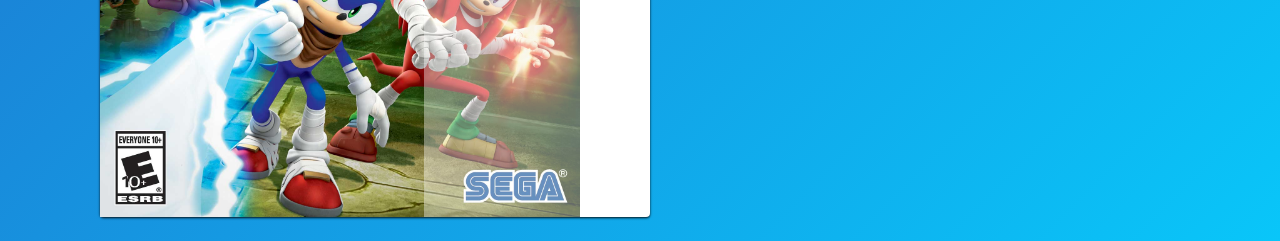
==== commit ec172660: "Update fourthpage.html" ====
--- a/fourthpage.html
+++ b/fourthpage.html
@@ -82,8 +82,8 @@
 
 <script src="http://cdnjs.cloudflare.com/ajax/libs/jquery/2.1.3/jquery.min.js"></script>
 <script type="text/javascript" async src="https://tenor.com/embed.js"></script>
-<script  src="main.js"></script>
-<script  src="card.js"></script>
+<script  type="text/javascript" src="main.js"></script>
+<script  type="text/javascript" src="card.js"></script>
 
 </body>
 </html>
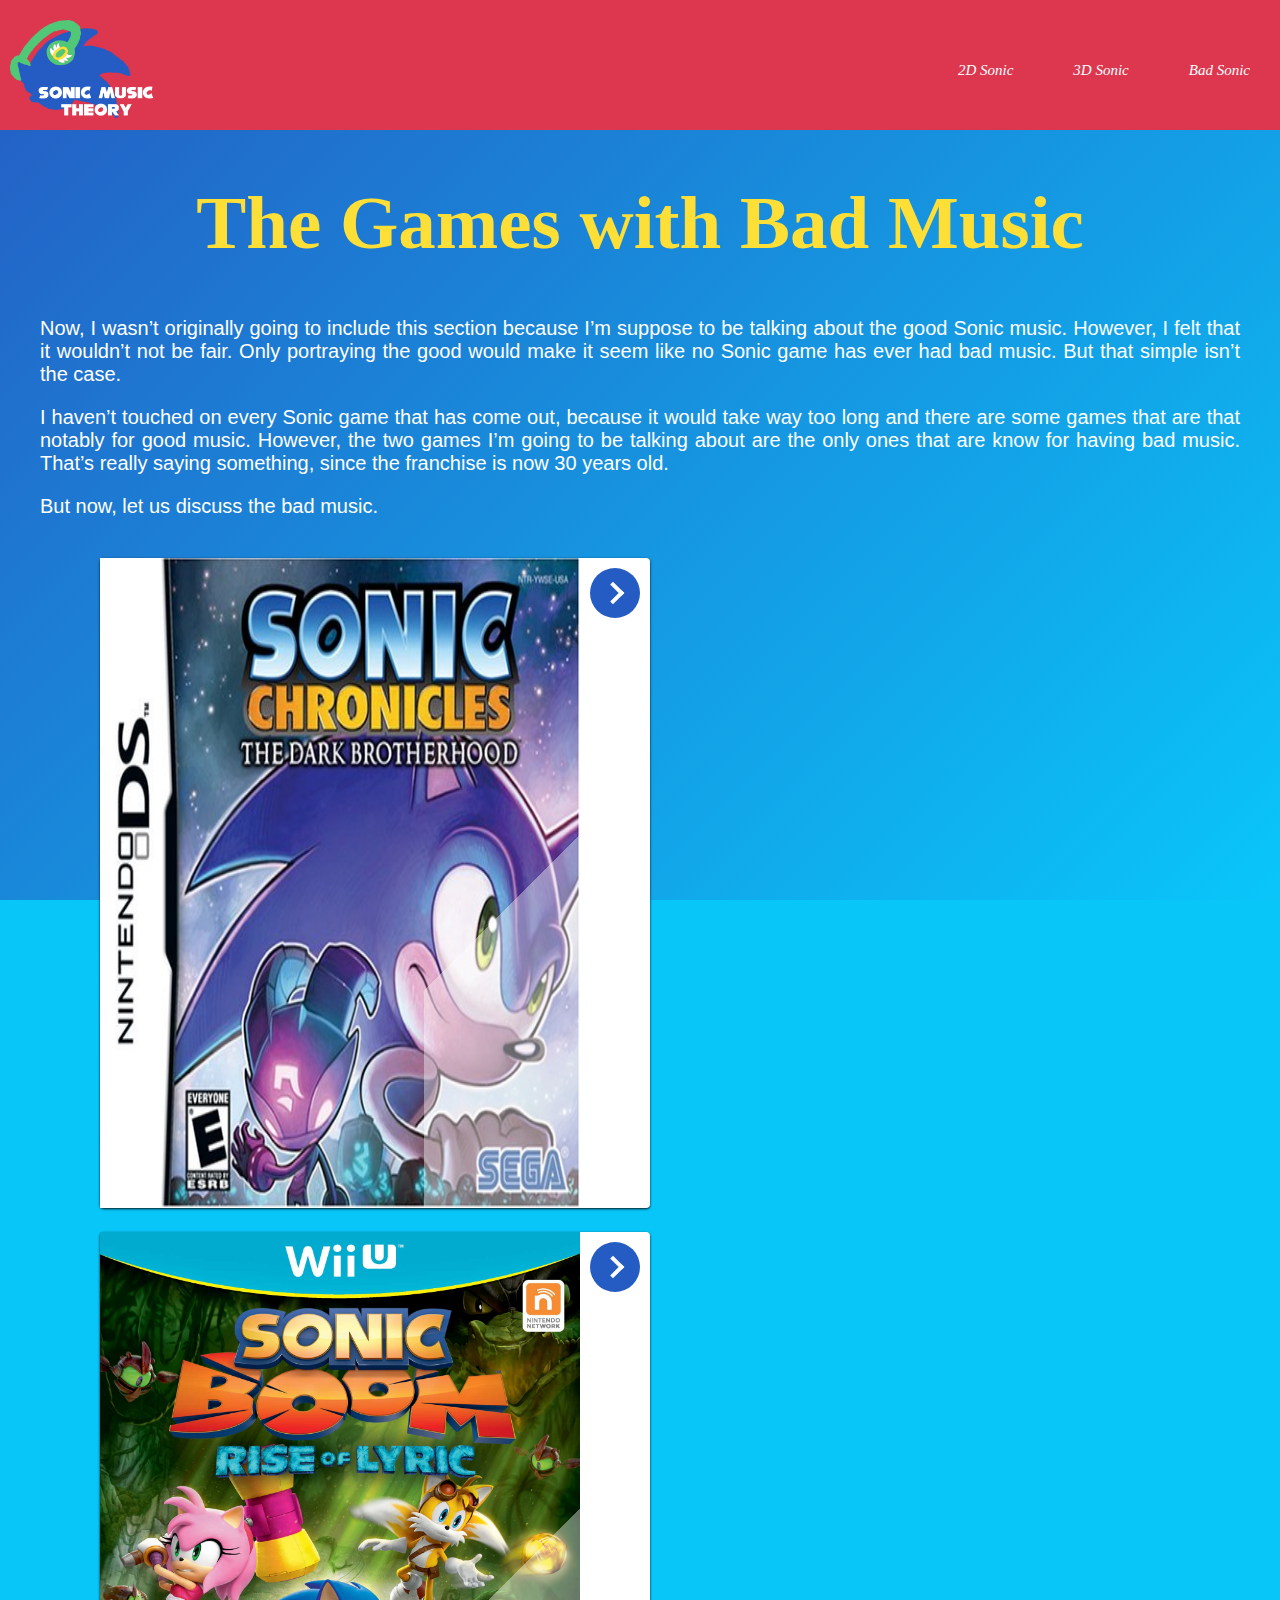
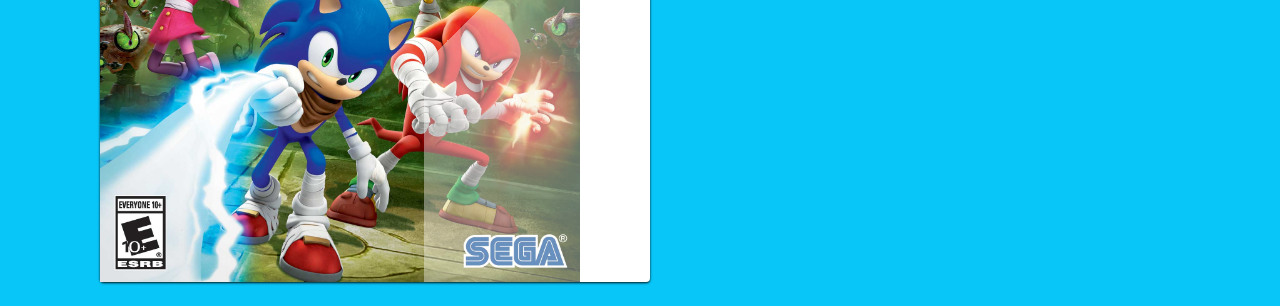
==== commit f1fdd43a: "Update fourthpage.html" ====
--- a/fourthpage.html
+++ b/fourthpage.html
@@ -11,7 +11,7 @@
   <meta name="viewport" content="width=device-width, intial-scale=1.0"/>
 </head>
 <body>
-  <section class="nav-bar">
+  <div class="nav-bar">
     <div class="nav-container">
       <div class="brand">
         <a href="index.html"><img src="SMTLogo.png"></a>
@@ -31,20 +31,19 @@
         </ul>
       </nav>
     </div>
-  </section>
+  </div>
 
   <div class= "description">
     <h1>The Games with Bad Music</h1>
     <p>Now, I wasn’t originally going to include this section because I’m suppose to be talking about the good Sonic music. However, I felt that it wouldn’t not be fair. Only portraying the good would make it seem like no Sonic game has ever had bad music. But that simple isn’t the case.</p>
     <p>I haven’t touched on every Sonic game that has come out, because it would take way too long and there are some games that are that notably for good music. However, the two games I’m going to be talking about are the only ones that are know for having bad music. That’s really saying something, since the franchise is now 30 years old.</p>
     <p>But now, let us discuss the bad music.</p>
-    </p>
   </div>
 
   <div class="fx-wrap">
       <div class="card">
           <div class="front">
-              <div class="image"><img src="51rKuCJuw9L.jpeg"/></div>
+              <div class="image"><img src="51rKuCJuw9L.jpeg" alt="box art for the Sonic Chronicles: The Dark Brotherhood video game"/></div>
               <div class="text">
                   <header class="clearfix"><button class="flip"><i class="arrow right"></i></button></header>
               </div>
@@ -54,7 +53,7 @@
                   <header class="clearfix"><button class="flip"><i class="arrow left"></i></button>
                   </header><b>Sonic Chronicles: The Dark Brotherhood</b>
                   <p>I’m not gonna lie, I don’t know what happened with the Sonic Chronicles’ soundtrack. I have heard so many stories about what happened; copyright issues, they ran out of time, they deleted all the music files. Just about every reason has been listed. And none of those reasons is an excuse for this awfulness. The quality of the music is so low that it is almost hard to decipher. The notes sound like they were tossed into a blender The melody is none existent. The soundtrack just gives me a headache listening too is.</p>
-                  <iframe src="https://www.youtube.com/embed/yzx2cxJJRhU" title="YouTube video player" frameborder="0" allow="accelerometer; autoplay; clipboard-write; encrypted-media; gyroscope; picture-in-picture" allowfullscreen></iframe>
+                  <iframe src="https://www.youtube.com/embed/yzx2cxJJRhU" title="YouTube video player" allow="accelerometer; autoplay; clipboard-write; encrypted-media; gyroscope; picture-in-picture" allowfullscreen></iframe>
               </div>
           </div>
       </div>
@@ -63,7 +62,7 @@
       <div class="card">
           <div class="front">
               <div class="image">
-                  <div class="image"><img src="MV5BZTA2NzY4YmItMDE0MS00YWU0LWIyN2MtYjI0OWYxNmE3YzgxXkEyXkFqcGdeQXVyNDQ2OTk4MzI@._V1_.jpg"/></div>
+                  <div class="image"><img src="MV5BZTA2NzY4YmItMDE0MS00YWU0LWIyN2MtYjI0OWYxNmE3YzgxXkEyXkFqcGdeQXVyNDQ2OTk4MzI@._V1_.jpg" alt="box art for the Sonic Boom: Rise of Lyric video game"/></div>
               </div>
               <div class="text">
                   <header class="clearfix"><button class="flip"><i class="arrow right"></i></button></header>
@@ -74,16 +73,16 @@
                   <header class="clearfix"><button class="flip"><i class="arrow left"></i></button></header>
                   <b>Sonic Boom: Rise of Lyric</b>
                   <p>I wouldn’t say that the music is Sonic Boom is bad, in and of itself. The music is very generic, but if it had been used for a stand alone kids game, I don’t think anyone would complain. The problem is that this is for a Sonic game, which has constantly shown that it is able to make stellar music for its games. So, having this generic soundtrack associated with Sonic is very disappointing. It’s not a bad game soundtrack, but it is a bad Sonic game soundtrack.</p>
-                  <iframe src="https://www.youtube.com/embed/wPrit8J97d8" title="YouTube video player" frameborder="0" allow="accelerometer; autoplay; clipboard-write; encrypted-media; gyroscope; picture-in-picture" allowfullscreen></iframe>
+                  <iframe src="https://www.youtube.com/embed/wPrit8J97d8" title="YouTube video player" allow="accelerometer; autoplay; clipboard-write; encrypted-media; gyroscope; picture-in-picture" allowfullscreen></iframe>
               </div>
           </div>
       </div>
   </div>
 
-<script src="http://cdnjs.cloudflare.com/ajax/libs/jquery/2.1.3/jquery.min.js"></script>
-<script type="text/javascript" async src="https://tenor.com/embed.js"></script>
-<script  type="text/javascript" src="main.js"></script>
-<script  type="text/javascript" src="card.js"></script>
+<script src="https://cdnjs.cloudflare.com/ajax/libs/jquery/2.1.3/jquery.min.js"></script>
+<script async src="https://tenor.com/embed.js"></script>
+<script src="main.js"></script>
+<script src="card.js"></script>
 
 </body>
 </html>
--- a/style.css
+++ b/style.css
@@ -2,18 +2,18 @@
 	margin: 0;
 	padding: 0;
 	background-color: #09c6f9;
-	background-image: linear-gradient(315deg, #09c6f9 0%, #255cc3 80%);
+	background-image: linear-gradient(315deg, #09c6f9 0%, #255cc3 100%);
   overflow-x: hidden;
-}
-
-* {
-	font-family: 'Righteous', cursive;
+	height: 100%;
+	background-repeat: no-repeat;
+  background-attachment: fixed;
 }
 
 .nav-bar {
   height: 110px;
   background: #DD374F;
-  padding-top: 10px;
+  padding-top: 20px;
+	width: 100%;
 }
 .brand {
   position: absolute;
@@ -89,54 +89,6 @@
   width: 70px;
 }
 
-@media only screen and (max-width: 798px) {
-  .nav-mobile {
-    display: block;
-  }
-  nav {
-    width: 100%;
-    padding: 100px 0 15px;
-  }
-  nav ul {
-    display: none;
-  }
-  nav ul li {
-    float: none;
-  }
-  nav ul li a {
-    padding: 15px;
-    line-height: 70px;
-    padding-left: 25%;
-  }
-  nav ul li a:hover,
-  nav ul li a:visited:hover {
-    background-size: 200px;
-    background-position: 100px
-  }
-  nav ul li ul li a {
-    padding-left: 30%;
-  }
-	.brand a img {
-		max-height: 80px;
-		margin-top: 5px;
-	}
-  .fx-wrap {
-    margin-left: 10px;
-  }
-  .fx-wrap .card {
-    width: 300px;
-    height: 350px;
-  }
-  .image img {
-    width: 280px;
-    height: 350px;
-  }
-}
-@media screen and (min-width: 799px) {
-  .nav-list {
-    display: block !important;
-  }
-}
 
 #nav-toggle {
   position: absolute;
@@ -183,7 +135,7 @@
 }
 .description h1 {
   font-family: 'nisesegasonic';
-  font-size: 50px;
+  font-size: 75px;
   text-align: center;
   color: #FEDF37;
 }
@@ -384,6 +336,7 @@
 	position: relative;
 	padding-top: 25px;
 	height: 0;
+	background-size: contain;
 }
 .videoWrapper iframe {
 	position: absolute;
@@ -465,20 +418,53 @@
 		margin-left: 60px;
 		height: 300px;
 	}
-}
-@media screen and (min-width: 799px) {
+	.description h1 {
+	  font-size: 50px;
+	}
+	.description p {
+	  font-size: 18px;
+	}
+}
+@media only screen and (max-width: 375px){
+	.videoWrapper iframe {
+		margin-left: 45px;
+	}
+	.fx-wrap {
+		margin-left: 0px;
+	}
+	.fx-wrap .card {
+    width: 375px;
+    height: 700px;
+	}
+	.image img {
+		height: 700px;
+		width: 300px;
+	}
+	.description h1 {
+		font-size: 40px;
+		text-align: center;
+		margin-left: -10px;
+	}
+	.description p {
+		font-size: 15px;}
+
+		iframe {
+			width:100%;
+		}
+}
+@media screen and (min-width: 799px)  {
   .nav-list {
     display: block !important;
   }
 }
 
 @font-face {
-  font-family: 'pixeled';
-  src: url("../fonts/Pixeled.ttf");
+  font-family:'pixeled';
+  src: url("https://https://github.com/J4502-FS21/sonic-music-theory/Pixeled.ttf") format('pixeled');
 }
 @font-face {
-  font-family: 'nisesegasonic';
-  src: url("../fonts/NiseSegaSonic.TTF");
+  font-family:'nisesegasonic';
+  src: url("https://https://github.com/J4502-FS21/sonic-music-theory/NiseSegaSonic.TTF") format('nisesegasonic');
 }
 @font-face {
 	font-family: 'Readex Pro', sans-serif;
@@ -488,3 +474,4 @@
   font-family: 'Bree Serif', serif;
   src: url('https://fonts.googleapis.com/css2?family=Bree+Serif&display=swap');
 }
+
